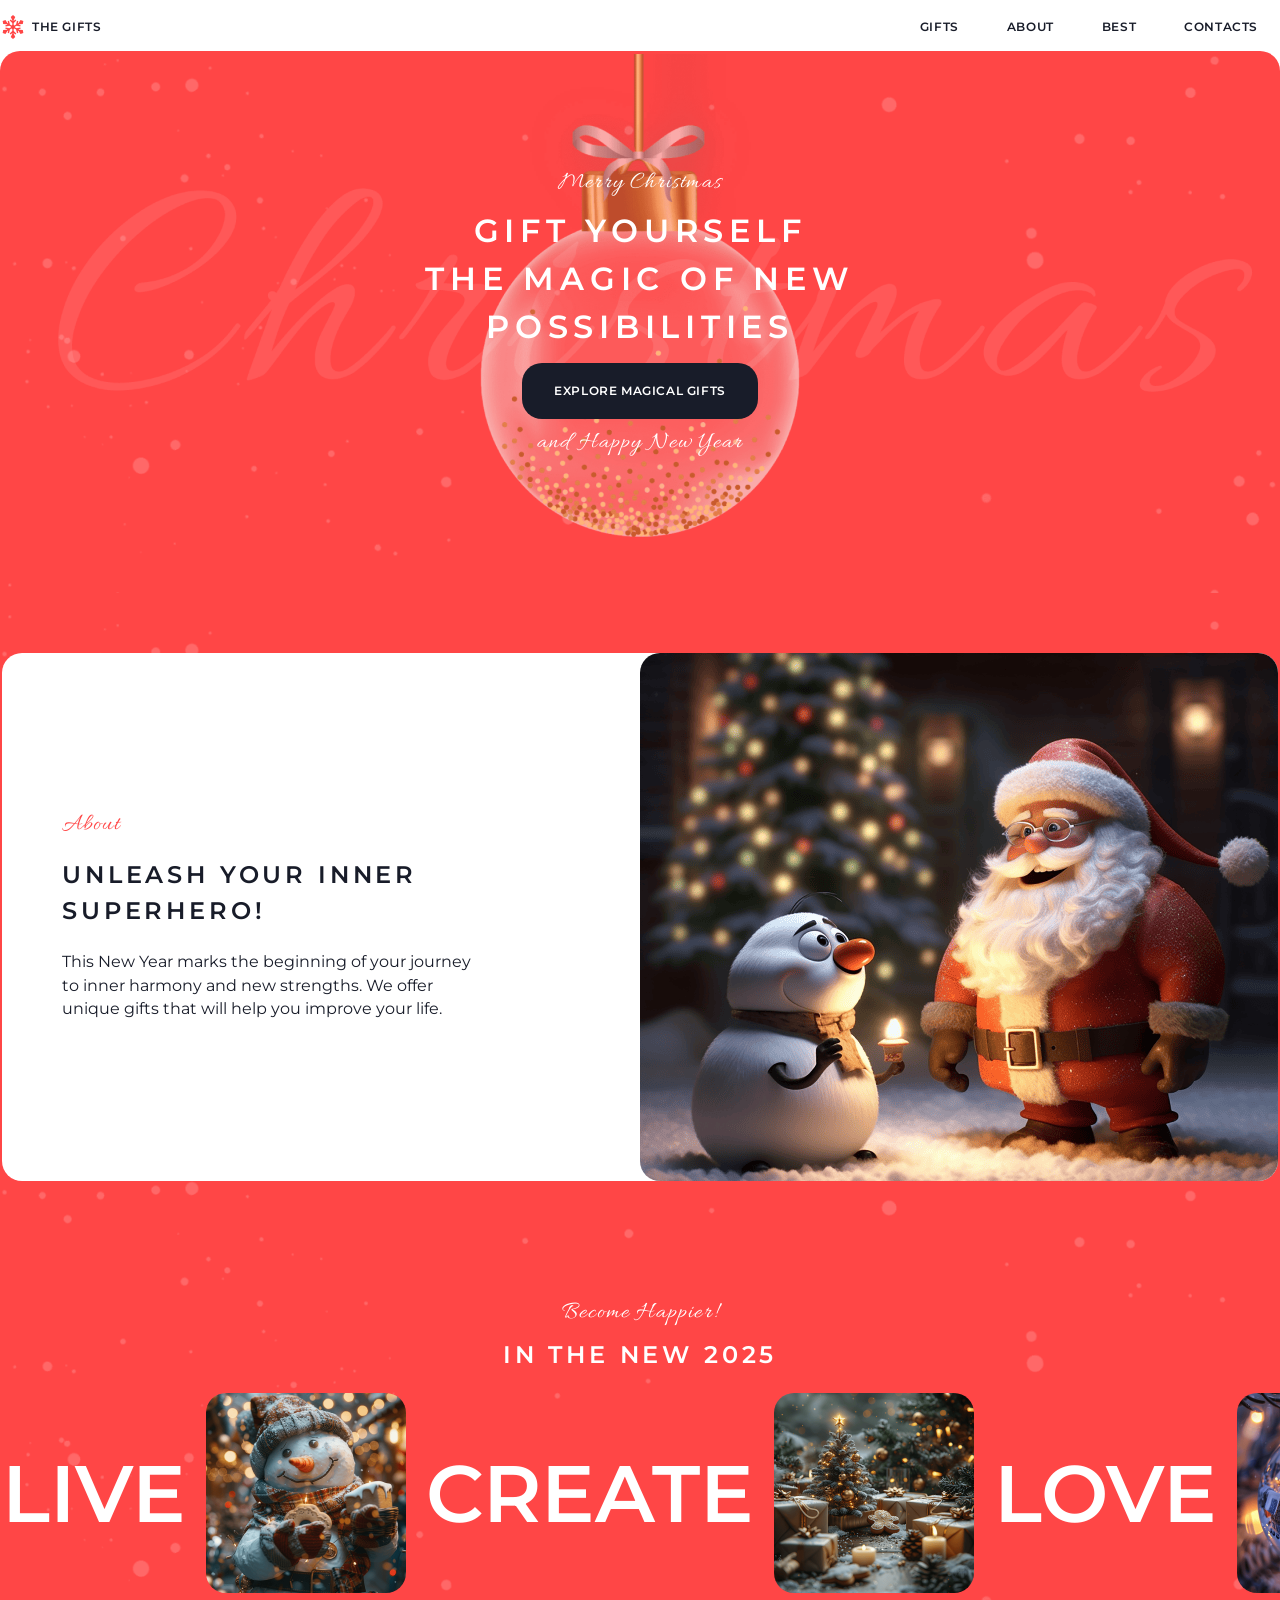
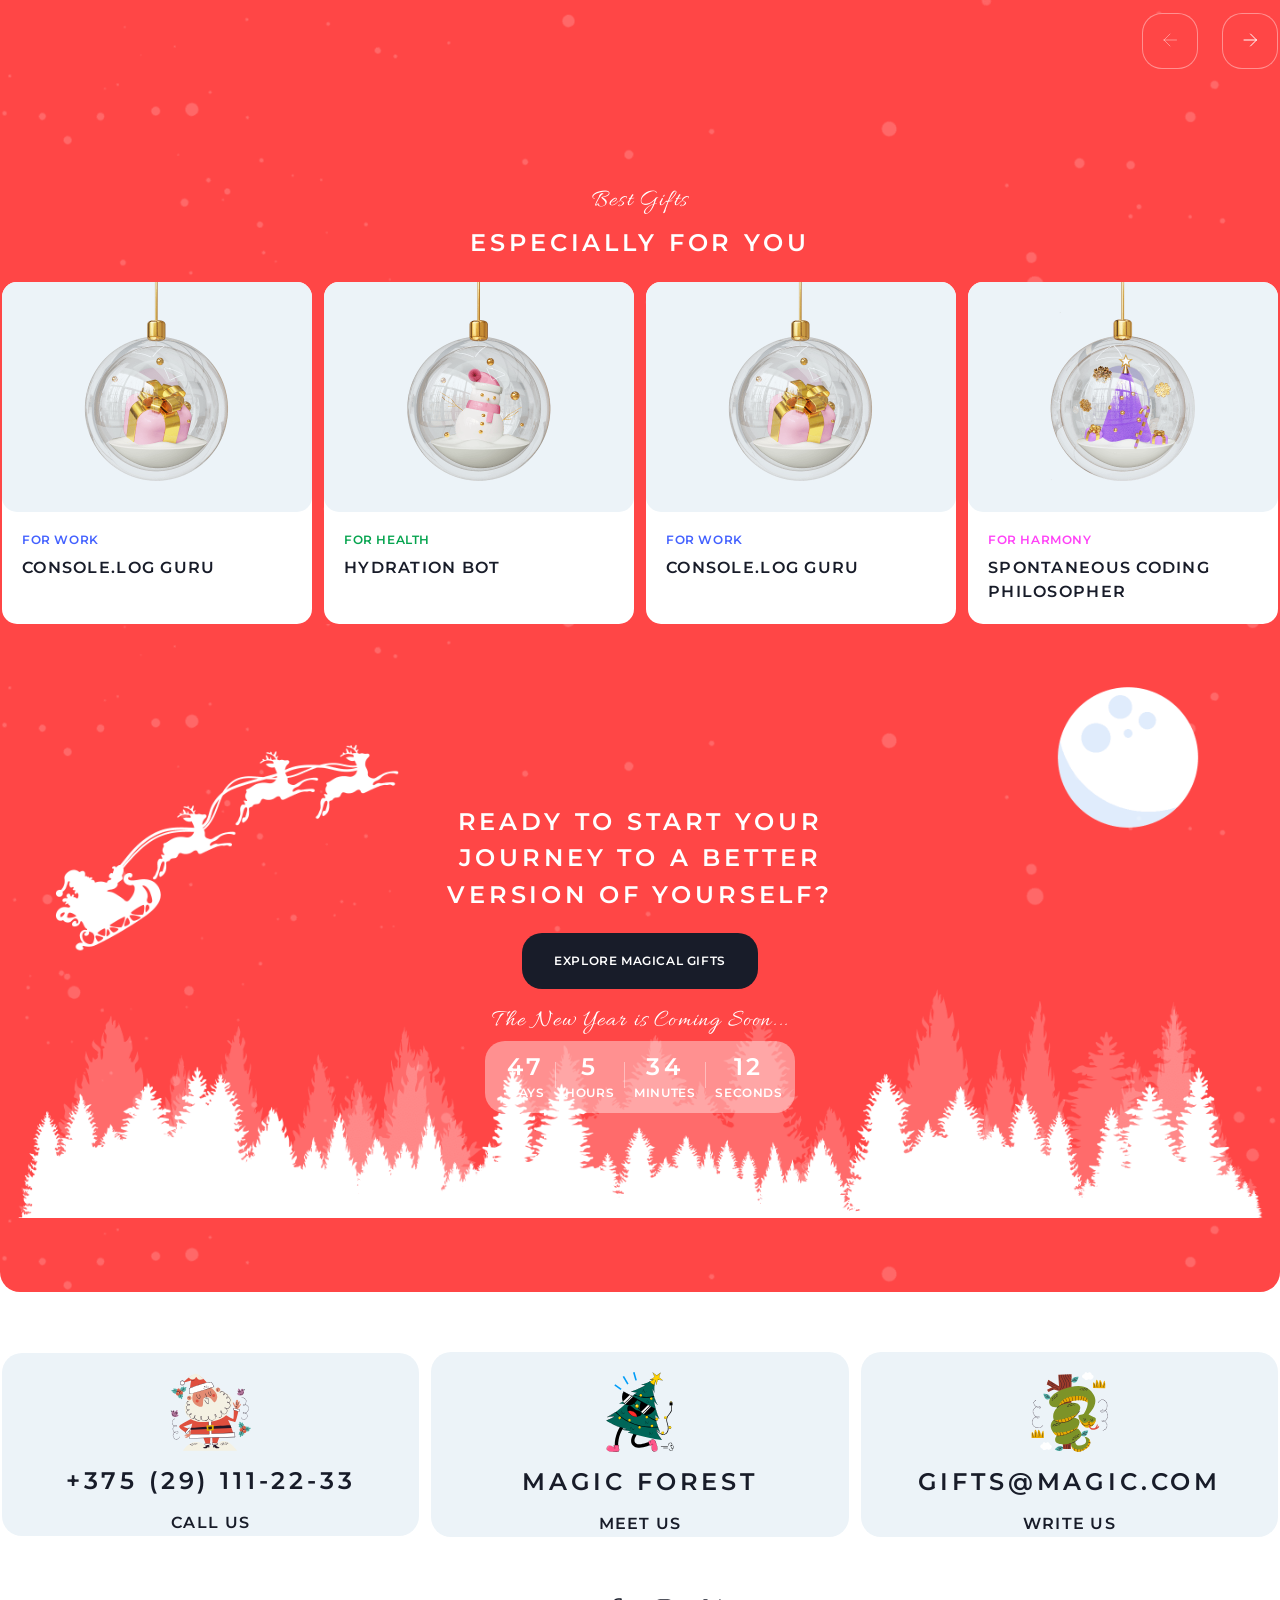
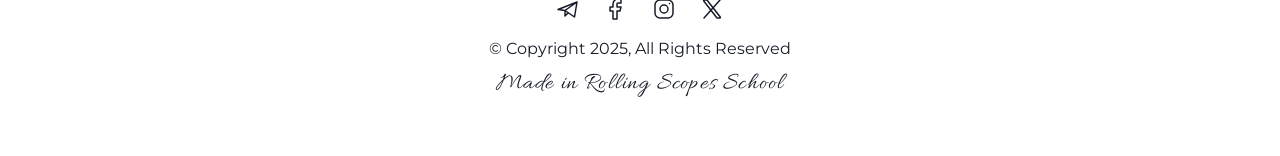
==== christmas-shop/index.html @ f20712f1 "feat: add html and css" ====
<!DOCTYPE html>
<html lang="en">
<head>
    <meta charset="UTF-8">
    <meta name="viewport" content="width=device-width, initial-scale=1.0">
    <link rel="stylesheet" href="css/style.css">
    <link href="https://fonts.googleapis.com/css2?family=Allura&family=Didact+Gothic&family=Montserrat:ital,wght@0,100..900;1,100..900&display=swap" rel="stylesheet">
</head>


<body>

<!-- Header -->
<header class="header" id="#header">
    <div class="container">
        <div class="header__inner">

            <div class="header__logo">
                <a href="#" class="header__link">
                    <div class="logo_img">
                        <img src="img/header/logo.svg" alt="logo" width="22">
                        <div class="logo_title">The gifts</div>
                    </div>
                </a> 
            </div>
            
            <nav class="header__nav">
                <ul class="nav__list">      
                    <li class="nav__items">
                        <a href="#" class="nav__link" id="gifts">Gifts</a>
                    </li>
                    <li class="nav__items">
                        <a href="#" class="nav__link" id="about">About</a>
                    </li>
                    <li class="nav__items">
                        <a href="#" class="nav__link" id="best">Best</a>
                    </li>
                    <li class="nav__items">
                        <a href="#" class="nav__link" id="contacts">Contacts</a>
                    </li> 
                </ul>
            </nav>

        </div>
    </div>
</header>

<!-- Hero -->
<section class="hero" >
    <div class="container">
        <div class="hero__inner">
            <div class="hero__subtitle">Merry Christmas</div>
            <div class="hero__title">
                <h1>
                    Gift yourself<br>
                    the magic of new<br>
                    possibilities
                </h1>
            </div>
            <button class="hero__btn btn">Explore Magical Gifts</button>
            <div class="hero__suptitle">and Happy New Year</div>
        </div>
    </div>
</section>

<!-- About -->
<section class="about">
    <div class="container">
        <div class="about__inner">

            <div class="about__left">
                <div class="about__subtitle">About</div>
                <div class="about__title">Unleash your inner<br> superhero!</div>
                <div class="about__text">This New Year marks the beginning
                     of your journey to inner harmony and new strengths. 
                    We offer unique gifts that will help you improve your life.</div>                
            </div>

            <div class="about__right">
                <img src="img/about/santa.png" alt="santa" class="about__img">
            </div>
        </div>
    </div>
</section>

<!-- Slier -->
<section class="slider">
    <div class="container">
        <div class="slider__inner">
            <div class="slider__subtitle">Become Happier!</div>
            <div class="slider__title">In the new 2025</div>
            <div class="slider__block">
                <div class="slider__item">
                    <div class="slider__text">Live</div>
                    <img src="img/slider/snowman.png" alt="" class="slider__icon">
                </div>
                <div class="slider__item">
                    <div class="slider__text">Create</div>
                    <img src="img/slider/christmas-trees.png" alt="" class="slider__icon">
                </div>
                <div class="slider__item">
                    <div class="slider__text">Love</div>
                    <img src="img/slider/christmas-tree-ball.png" alt="" class="slider__icon">
                </div>
            </div>

            <div class="slider__buttons">
                <button class="slider__btn">
                    <svg width="14" height="14" viewBox="0 0 14 14" fill="none" xmlns="http://www.w3.org/2000/svg">
                        <path d="M13.5 7H1M1 7L7 1M1 7L7 13" stroke="white" stroke-opacity="0.4" stroke-linecap="round" stroke-linejoin="round" />
                    </svg>
                </button>
                <button class="slider__btn">
                    <svg width="14" height="14" viewBox="0 0 14 14" fill="none" xmlns="http://www.w3.org/2000/svg">
                        <path d="M1 7H13.5M13.5 7L7.5 1M13.5 7L7.5 13" stroke="white" stroke-linecap="round" stroke-linejoin="round" />
                    </svg>
                </button>
            </div>     
        </div>
    </div>
</section>

<!-- Best Gifts -->
<section class="gifts">
    <div class="container">
        <div class="gifts__inner">
            <div class="gifts__subtitle">Best Gifts</div>
            <div class="gifts__title">Especially for you</div>

            <div class="gifts___block">

                <div class="gifts__card">
                    <div class="card__img">
                        <img src="img/gifts/1.png" alt="" height="260">
                    </div>
                    <div class="card__text">
                        <div class="card__for card-one">For work</div>
                        <div class="card__title">Console.log Guru</div>
                    </div>
                </div>

                <div class="gifts__card">
                    <div class="card__img">
                        <img src="img/gifts/2.png" alt="" height="260">
                    </div>
                    <div class="card__text">
                        <div class="card__for card-two">For health</div>
                        <div class="card__title">Hydration Bot</div>
                    </div>
                </div>

                <div class="gifts__card">
                    <div class="card__img">
                        <img src="img/gifts/1.png" alt="" height="260">
                    </div>
                    <div class="card__text">
                        <div class="card__for card-three">For work</div>
                        <div class="card__title">Console.log Guru</div>
                    </div>
                </div>

                <div class="gifts__card">
                    <div class="card__img">
                        <img src="img/gifts/3.png" alt="" height="20">
                    </div>
                    <div class="card__text">
                        <div class="card__for card-four">For harmony</div>
                        <div class="card__title">Spontaneous Coding<br> Philosopher</div>
                    </div>
                </div>

            </div>
        </div>
    </div>
</section>

<!-- CTA -->
<section class="cta">
    <div class="container">
        <div class="cta__inner">

            <div class="cta__block">
                <div class="cta__title">Ready to start your<br>
                journey to a better<br> version of yourself?
                </div>
                <button class="cta__btn btn">Explore Magical Gifts</button>
                <div class="cta__subtitle">The New Year is Coming Soon...</div>

                <div class="cta__time">
                    <div class="cta__time-card cta__one">
                        <div class="cta__namber ">47</div>
                        <div class="cta__name">days</div>
                    </div>

                    <div class="cta__border"></div>

                    <div class="cta__time-card">
                        <div class="cta__namber">5</div>
                        <div class="cta__name">hours</div>
                    </div>
                        <div class="cta__time-card">
                        <div class="cta__namber">34</div>
                        <div class="cta__name">minutes</div>
                    </div>
                    <div class="cta__time-card">
                        <div class="cta__namber">12</div>
                        <div class="cta__name">seconds</div>
                    </div>
                </div>

            </div>
        </div>
    </div>
</section>

<footer class="footer">
    <div class="container">
        <div class="footer__inner">
            
            <div class="footer__block">

                <div class="footer__card">
                    <img src="img/footer/1.svg" alt="" class="footer__img">
                    <div class="footer__name">
                        <a href="+375 (29) 111-22-33">+375 (29) 111-22-33</a>
                    </div>
                    <div class="footer__text">Call Us</div>
                </div>

                <div class="footer__card">
                    <img src="img/footer/2.svg" alt="" class="footer__img">
                    <div class="footer__name">
                        <a href="https://maps.app.goo.gl/XKSiCHCAHxxcfRxu7" target="_blank">Magic forest</a>
                    </div>
                    <div class="footer__text">Meet us</div>
                </div>

                <div class="footer__card">
                    <img src="img/footer/3.svg" alt="" class="footer__img">
                    <div class="footer__name">
                        <a href="gifts@magic.com">gifts@magic.com</a>
                    </div>
                    <div class="footer__text">Write us</div>
                </div>

            </div>

            <div class="footer__info">
                <div class="footer__icons">
                    <img src="img/footer/telegram.svg" alt="telegram" class="footer__icon">
                    <img src="img/footer/facebook.svg" alt="facebook" class="footer__icon">
                    <img src="img/footer/instagram.svg" alt="instagram" class="footer__icon">
                    <img src="img/footer/X.svg" alt="X" class="footer__icon">
                </div>
                <div class="footer__copyr">
                    © Copyright 2025, All Rights Reserved
                </div>
                <div class="footer__wish">
                    <a href="https://rs.school/" target="_blank">Made in Rolling Scopes School</a>
                </div>
            </div>

        </div>
    </div>
</footer>

</body>
</html>
---- christmas-shop/css/style.css ----
*,
*::before,
*::after {
    box-sizing: border-box;
}

html {
    scroll-behavior: smooth;
}

:root {
	--primary: #ff4646;
	--dark: #181c29;
	--static-white: #fff;
	--content-background: #ecf3f8;
	--tag-purple: #4361ff;
	--tag-pink: #ff43f7;
	--tag-green: #06a44f;
	--primary-10: rgba(255, 70, 70, 0.1);
	--static-white-20: rgba(255, 255, 255, 0.2);
	--static-white-40: rgba(255, 255, 255, 0.4);
	--overlay: rgba(24, 28, 41, 0.8);
    --font-family: "Montserrat", sans-serif;
    --second-family: "Allura", sans-serif;
    --third-family: "SF Pro", sans-serif;
}   

body {
    margin: 0;

    font-family: var(--font-family);
    color: var(--dark);
    font-size: 16px;

    background-color: var(--static-white);
}

h1, h2, h3, h4, h5, h6 {
    margin: 0;
}

p {
    margin: 0 0 10px;
}

/* Container */
.container {
    width: 100%;  
    max-width: 1276px;
    margin: 0 auto;
}

.btn {
    padding: 20px 32px;
    border-radius: 20px;
    border: none;

    font-family: var(--font-family);
    font-weight: 600;
    font-size: 12px;
    line-height: 130%;
    letter-spacing: 0.05em;
    text-transform: uppercase;
    text-align: center;
    color: var(--static-white);

    /* cursor: pointer; */

    background: var(--dark);

    transition: .1s linear
}

.btn:hover {
    color: #000;
    background-color: #fff;
}

/* Header */
.header {
    background-color: var(--static-white);
}

.header__inner {
    display: flex;
    align-items: center;
    justify-content: space-between;
}

.header__logo {
    display: flex;
    flex-direction: row;
    align-items: center;
}

.header__link {
    text-decoration: none;
}

.logo_img {
    padding-top: 3px;

    display: flex;
    align-items: center;
    flex-direction: row;
}

.logo_title {
    margin-left: 8px;

    font-family: var(--font-family);
    font-weight: 600;
    font-size: 12px;
    line-height: 130%;
    letter-spacing: 0.05em;
    text-transform: uppercase;
    color: var(--dark);
}

.nav__list {  
    display: flex;
    flex-direction: row;

    list-style-type: none;
}

.nav__items:not(:first-child) {
    margin-left: 8px;
}


.nav__link {
    padding: 12px 20px;

    font-family: var(--font-family);
    font-weight: 600;
    font-size: 12px;
    line-height: 130%;
    letter-spacing: 0.05em;
    text-transform: uppercase;
    color: var(--dark);

    text-decoration: none;
}

/* Hero */
.hero {
    background-color: var(--primary);
    background-image: url(..//img/hero/bg-ball.png), url(..//img/hero/bg-snow.png);
    background-repeat: no-repeat, repeat;
    background-size: 100%;
    background-position: center;
    
    border-radius: 20px 20px 0 0;

    height: 542px;
}

.hero__inner {
    padding-top: 60px;

    display: flex;
    align-items: center;
    flex-direction: column;
}

.hero__subtitle {
    padding-top: 60px;

    font-family: var(--second-family);
    font-weight: 400;
    font-size: 24px;
    line-height: 100%;
    letter-spacing: 0.05em;
    text-align: center;
    color: var(--static-white);
}

.hero__title {
    padding-top: 12px; 
}

.hero__title h1 {
    font-family: var(--font-family);
    font-weight: 600;
    font-size: 32px;
    line-height: 150%;
    letter-spacing: 0.18em;
    text-transform: uppercase;
    text-align: center;
    color: var(--static-white);
}

.hero__btn {
    margin-top: 12px;
}

.hero__suptitle {
    margin-top: 12px;

    font-family: var(--second-family);
    font-weight: 400;
    font-size: 24px;
    line-height: 100%;
    letter-spacing: 0.05em;
    text-align: center;
    color: var(--static-white);
}

/* About */
.about {
    padding-top: 60px;

    background-color: var(--primary);
    background-image: url(..//img/hero/bg-snow.png);
    background-repeat: repeat;
    background-size: 100%;
    background-position: center;
}

.about__inner {
    background-color: var(--static-white);
    border-radius: 20px;

    height: 528px;

    display: flex;
    align-items: center;
    justify-content: space-between;
}

.about__left {
    padding-left: 60px;

    display: flex;
    flex-direction: column;
}

.about__subtitle {
    font-family: var(--second-family);
    font-weight: 400;
    font-size: 24px;
    line-height: 100%;
    letter-spacing: 0.05em;
    color: var(--primary);
}

.about__title {
    margin-top: 20px;

    font-family: var(--font-family);
    font-weight: 600;
    font-size: 24px;
    line-height: 152%;
    letter-spacing: 0.16em;
    text-transform: uppercase;
    color: var(--dark);
}

.about__text {
    margin-top: 20px;

    font-family: var(--font-family);
    font-weight: 400;
    font-size: 16px;
    line-height: 148%;
    color: var(--dark);
}

.about__right {
    margin-left: 152px;

    height: 100%;
}

.about__right {
    height: 100%;
}

.about__img {
    border-radius: 20px;
}

/* Slider */
.slider {
    padding-top: 60px;

    background-color: var(--primary);
    background-image: url(..//img/hero/bg-snow.png);
    background-repeat: repeat;
    background-size: 100%;
    background-position: center;
}

.slider__inner {
    padding-top: 60px;
}

.slider__subtitle {
    font-family: var(--second-family);
    font-weight: 400;
    font-size: 24px;
    line-height: 100%;
    letter-spacing: 0.05em;
    text-align: center;
    color: var(--static-white);
}

.slider__title {
    padding-top: 12px;

    font-family: var(--font-family);
    font-weight: 600;
    font-size: 24px;
    line-height: 152%;
    letter-spacing: 0.16em;
    text-transform: uppercase;
    text-align: center;
    color: var(--static-white);
}

.slider__block {
    padding-top: 20px;

    display: flex;
    flex-direction: row;
}

.slider__item {
    display: flex;
    flex-direction: row;
    align-items: center;
}

.slider__item:not(:first-child) {
    margin-left: 20px;
}

.slider__text {
    font-family: var(--font-family);
    font-weight: 600;
    font-size: 80px;
    text-transform: uppercase;
    text-align: center;
    color: var(--static-white);
}

.slider__icon {
    margin-left: 20px;
    border-radius: 20px;
    width: 200px;
    height: 200px;
}

.slider__buttons {
    margin-top: 20px;

    text-align: end;
}

.slider__btn {
    width: 56px;
    height: 56px;

    padding: 16px;
    border: 1px solid var(--static-white-40);
    border-radius: 20px;
    background-color: var(--primary);
}

.slider__btn:not(:first-child) {
    margin-left: 20px;
}

/* Best Gifts */
.gifts {
    padding-top: 60px;

    background-color: var(--primary);
    background-image: url(..//img/hero/bg-snow.png);
    background-repeat: repeat;
    background-size: 100%;
    background-position: center;
}

.gifts__inner {
    padding-top: 60px;
}

.gifts__subtitle {
    font-family: var(--second-family);
    font-weight: 400;
    font-size: 24px;
    line-height: 100%;
    letter-spacing: 0.05em;
    text-align: center;
    color: var(--static-white);
}

.gifts__title {
    padding-top: 12px;

    font-family: var(--font-family);
    font-weight: 600;
    font-size: 24px;
    line-height: 152%;
    letter-spacing: 0.16em;
    text-transform: uppercase;
    text-align: center;
    color: var(--static-white);
}

.gifts___block {
    margin-top: 20px;

    display: flex;
    justify-content: space-between;
}

.gifts__card {
    height: 342px;

    background-color: #ffffff;
    border-radius: 15px;

    display: flex;
    flex-direction: column;
    align-items: center;
}

.gifts__card:not(:first-child) {
    margin-left: 12px;
}

.card__img {
    display: flex; 
    justify-content: center; 
    width: 100%;

    background-color: #ECF3F8;
    border-radius: 15px;
}

.card__img img {
    max-height: 260px; 
    max-width: 100%;
    height: auto;ы
}

.card__text {
    padding: 20px 20px 44px 20px;

    align-self: start;
}

.card__for {
    font-family: var(--font-family);
    font-weight: 600;
    font-size: 12px;
    line-height: 130%;
    letter-spacing: 0.05em;
    text-transform: uppercase;
    color: var(--tag-purple);
}

.card-two {
    color: var(--tag-green);
}

.card-four {
    color: var(--tag-pink);
}

.card__title {
    margin-top: 8px;

    font-family: var(--font-family);
    font-weight: 600;
    font-size: 16px;
    line-height: 152%;
    letter-spacing: 0.08em;
    text-transform: uppercase;
    color: var(--dark);
}

/* CTA */
.cta {
   padding-top: 60px;

   height: 668px;

   background-color: var(--primary);
   background-image: url(..//img/hero/bg-snow.png), url(..//img/CTA/bg-forest.png);
   background-repeat: repeat, no-repeat ;
   background-size: 100%, 100%;
   background-position: center, 50% 0;

   border-bottom-left-radius: 20px;
   border-bottom-right-radius: 20px;
}

.cta__inner{
   padding-top: 60px;

   display: flex;
   align-items: center;
   flex-direction: column; 
}

.cta__block {
    padding-top: 60px;

    display: flex;
    align-items: center;
    flex-direction: column;
}

.cta__title {
    font-family: var(--font-family);
    font-weight: 600;
    font-size: 24px;
    line-height: 152%;
    letter-spacing: 0.16em;
    text-transform: uppercase;
    text-align: center;
    color: var(--static-white);
}

.cta__btn {
    margin-top: 20px;
}

.cta__subtitle {
    margin-top: 20px;

    font-family: var(--second-family);
    font-weight: 400;
    font-size: 24px;
    line-height: 100%;
    letter-spacing: 0.05em;
    text-align: center;
    color: var(--static-white);
}

.cta__time {
    margin-top: 8px;
    padding: 8px 12px 12px 12px;

    display: flex;
    flex-direction: row;
    align-items: center;

    background: var(--static-white-40);
    border-radius: 20px;
}

.cta__time-card {
    position: relative;
    margin-left: 10px;
}

.cta__time-card:not(:first-child) {
    padding-left: 10px;
}

.cta__time-card:not(:first-child)::before {
    content: '';
    position: absolute;
    top: 0;
    left: 0;
    transform: translateY(50%);
    width: 1px;
    height: 50%;
    background-color: var(--static-white-40);
}

.cta__namber {
    font-family: var(--font-family);
    font-weight: 600;
    font-size: 24px;
    line-height: 152%;
    letter-spacing: 0.16em;
    text-transform: uppercase;
    text-align: center;
    color: var(--static-white);
}

.cta__name {
    font-family: var(--font-family);
    font-weight: 600;
    font-size: 12px;
    line-height: 130%;
    letter-spacing: 0.05em;
    text-transform: uppercase;
    text-align: center;
    color: var(--static-white);
}

/* Footer */
.footer {
    padding-top: 60px;
    padding-bottom: 60px;
}

.footer__block {
    display: flex;
    align-items: center;
    justify-content: space-between;h;
}

.footer__card {
    background-color: var(--content-background);
    border-radius: 20px;

    flex: 1;

    display: flex;
    flex-direction: column;
    align-items: center;
    justify-content: center;
}

.footer__card:not(:first-child) {
    margin-left: 12px;
}

.footer__img {
    padding-top: 20px;
}

.footer__name {
    margin-top: 12px;

    font-family: var(--font-family);
    font-weight: 600;
    font-size: 24px;
    line-height: 152%;
    letter-spacing: 0.16em;
    text-transform: uppercase;
    text-align: center;
    color: var(--dark);
}

.footer__name a {
    text-decoration: none;
    color: var(--dark);
}

.footer__text {
    margin-top: 12px;

    font-family: var(--font-family);
    font-weight: 600;
    font-size: 16px;
    line-height: 152%;
    letter-spacing: 0.08em;
    text-transform: uppercase;
    text-align: center;
    color: var(--dark);
}

.footer__info {
    padding-top: 60px;

    display: flex;
    align-items: center;
    flex-direction: column;
}

.footer__icon:not(:first-child) {
    margin-left: 20px;
}

.footer__copyr {
    margin-top: 12px;

    font-family: var(--font-family);
    font-weight: 400;
    font-size: 16px;
    line-height: 148%;
    text-align: center;
    color: var(--dark);
}

.footer__wish {
    margin-top: 12px;

    font-family: var(--second-family);
    font-weight: 400;
    font-size: 24px;
    line-height: 100%;
    letter-spacing: 0.05em;
    text-align: center;
    color: var(--dark);
}

.footer__wish a {
    text-decoration: none;
    color: var(--dark);
}
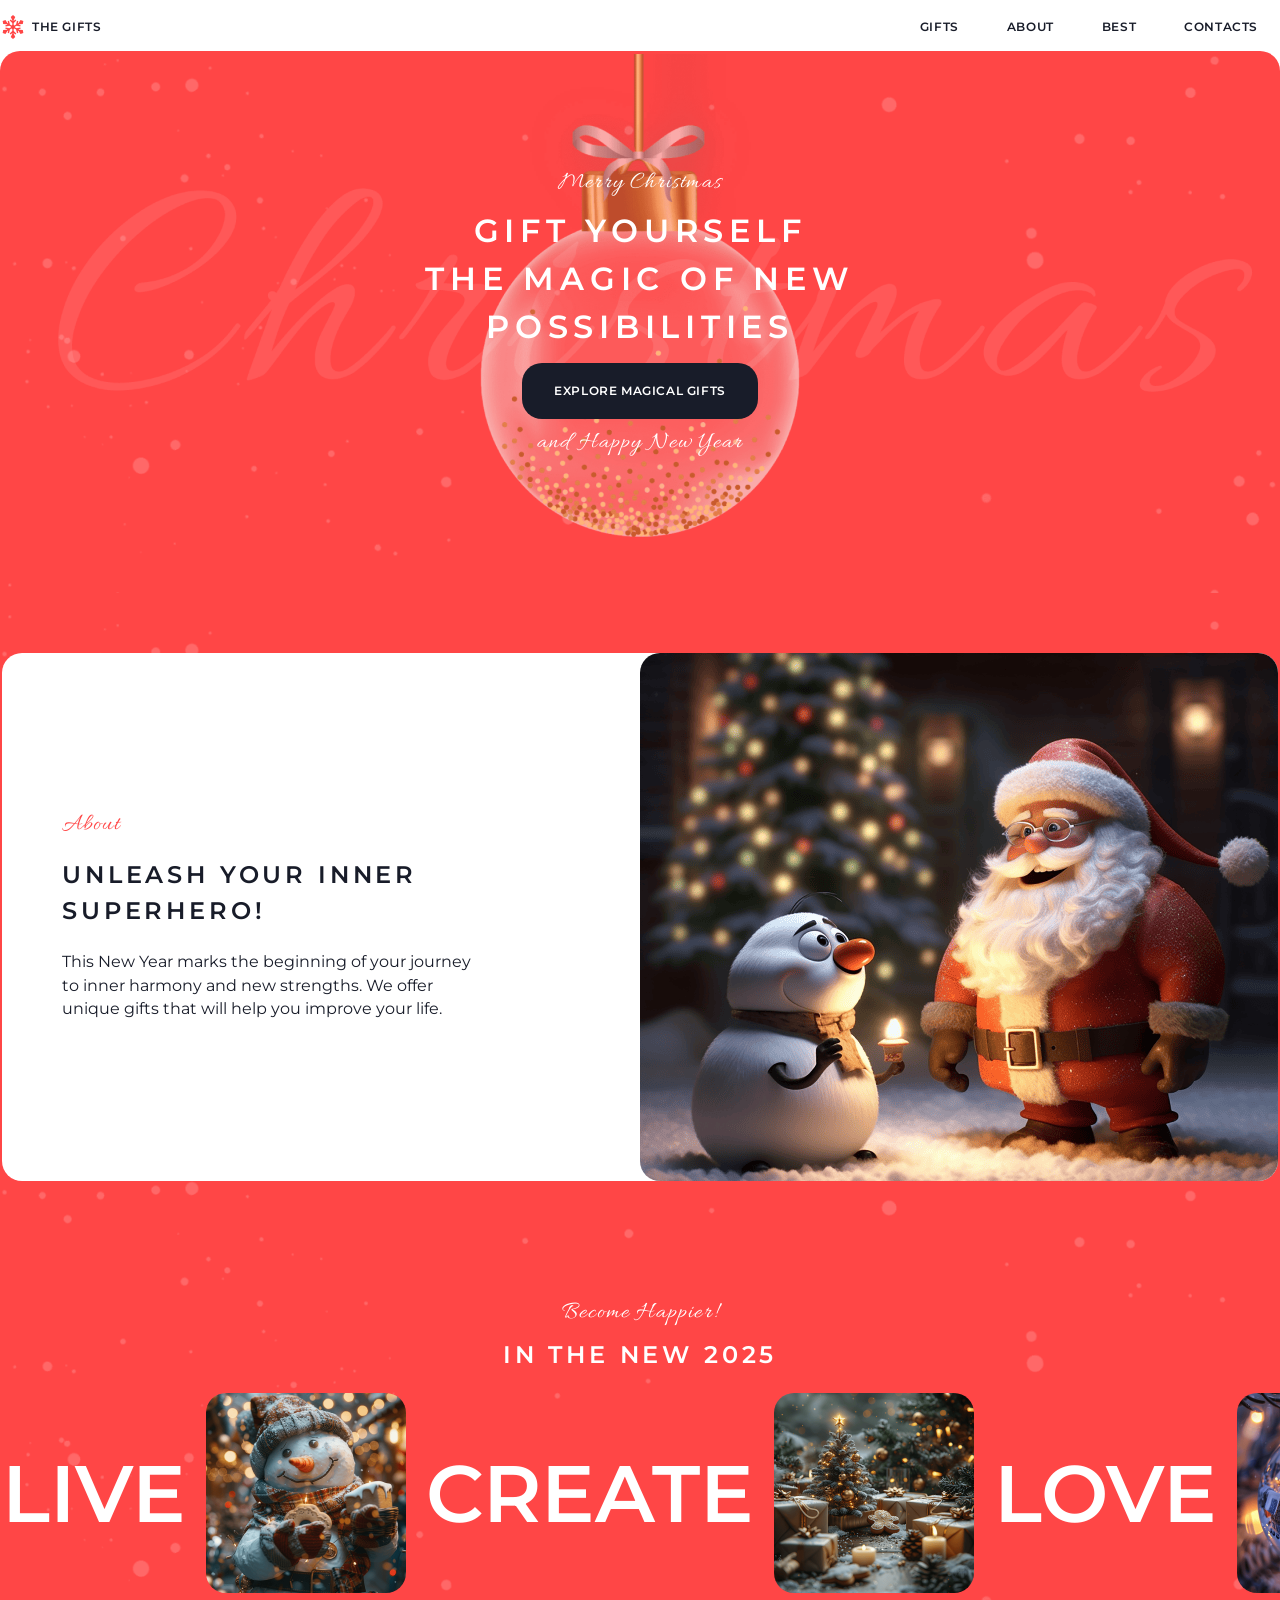
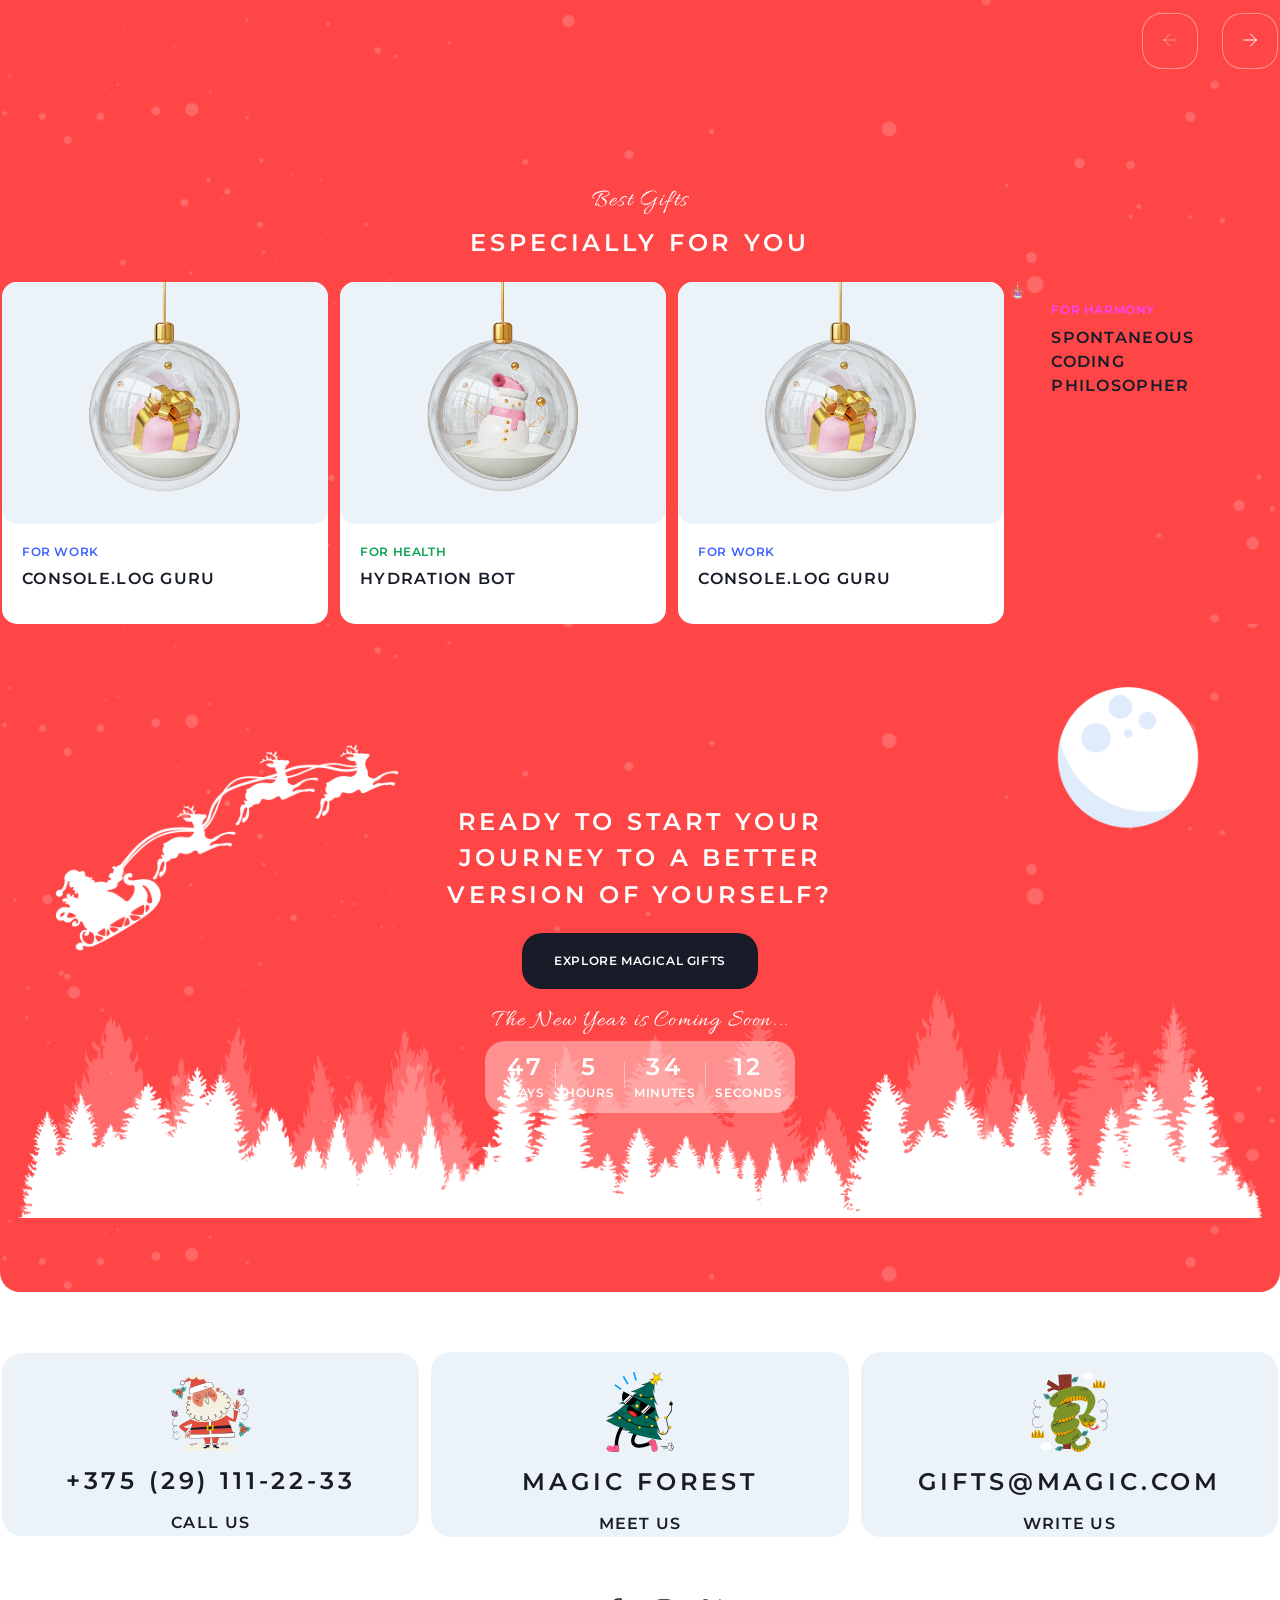
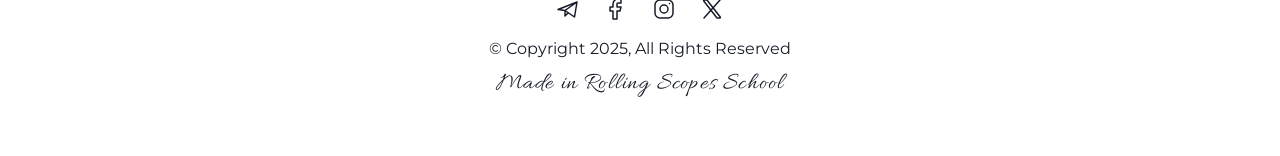
==== commit 0f22d2c7: "feat: delete id" ====
--- a/christmas-shop/index.html
+++ b/christmas-shop/index.html
@@ -5,13 +5,14 @@
     <meta name="viewport" content="width=device-width, initial-scale=1.0">
     <link rel="stylesheet" href="css/style.css">
     <link href="https://fonts.googleapis.com/css2?family=Allura&family=Didact+Gothic&family=Montserrat:ital,wght@0,100..900;1,100..900&display=swap" rel="stylesheet">
+     <title>christmas-shop</title>
 </head>
 
 
 <body>
 
 <!-- Header -->
-<header class="header" id="#header">
+<header class="header">
     <div class="container">
         <div class="header__inner">
 
@@ -30,7 +31,7 @@
                         <a href="#" class="nav__link" id="gifts">Gifts</a>
                     </li>
                     <li class="nav__items">
-                        <a href="#" class="nav__link" id="about">About</a>
+                        <a href="#about" class="nav__link" id="about">About</a>
                     </li>
                     <li class="nav__items">
                         <a href="#" class="nav__link" id="best">Best</a>
@@ -46,7 +47,7 @@
 </header>
 
 <!-- Hero -->
-<section class="hero" >
+<section class="hero" id="hero">
     <div class="container">
         <div class="hero__inner">
             <div class="hero__subtitle">Merry Christmas</div>
@@ -57,7 +58,10 @@
                     possibilities
                 </h1>
             </div>
-            <button class="hero__btn btn">Explore Magical Gifts</button>
+            <form action="gifts.html" target="_blank">
+                <button class="hero__btn btn">Explore Magical Gifts</button>
+            </form>
+            
             <div class="hero__suptitle">and Happy New Year</div>
         </div>
     </div>
@@ -159,7 +163,7 @@
                     </div>
                 </div>
 
-                <div class="gifts__card">
+                <div class=">
                     <div class="card__img">
                         <img src="img/gifts/3.png" alt="" height="20">
                     </div>
@@ -183,7 +187,11 @@
                 <div class="cta__title">Ready to start your<br>
                 journey to a better<br> version of yourself?
                 </div>
-                <button class="cta__btn btn">Explore Magical Gifts</button>
+                
+                <form action="gifts.html" target="_blank">
+                    <button class="cta__btn btn">Explore Magical Gifts</button>
+                </form>
+            
                 <div class="cta__subtitle">The New Year is Coming Soon...</div>
 
                 <div class="cta__time">
@@ -222,7 +230,7 @@
                 <div class="footer__card">
                     <img src="img/footer/1.svg" alt="" class="footer__img">
                     <div class="footer__name">
-                        <a href="+375 (29) 111-22-33">+375 (29) 111-22-33</a>
+                        <a href="tel:+375291112233">+375 (29) 111-22-33</a>
                     </div>
                     <div class="footer__text">Call Us</div>
                 </div>
@@ -238,7 +246,7 @@
                 <div class="footer__card">
                     <img src="img/footer/3.svg" alt="" class="footer__img">
                     <div class="footer__name">
-                        <a href="gifts@magic.com">gifts@magic.com</a>
+                        <a href="mailto:gifts@magic.com">gifts@magic.com</a>
                     </div>
                     <div class="footer__text">Write us</div>
                 </div>
@@ -265,4 +273,4 @@
 </footer>
 
 </body>
-</html>+</html>
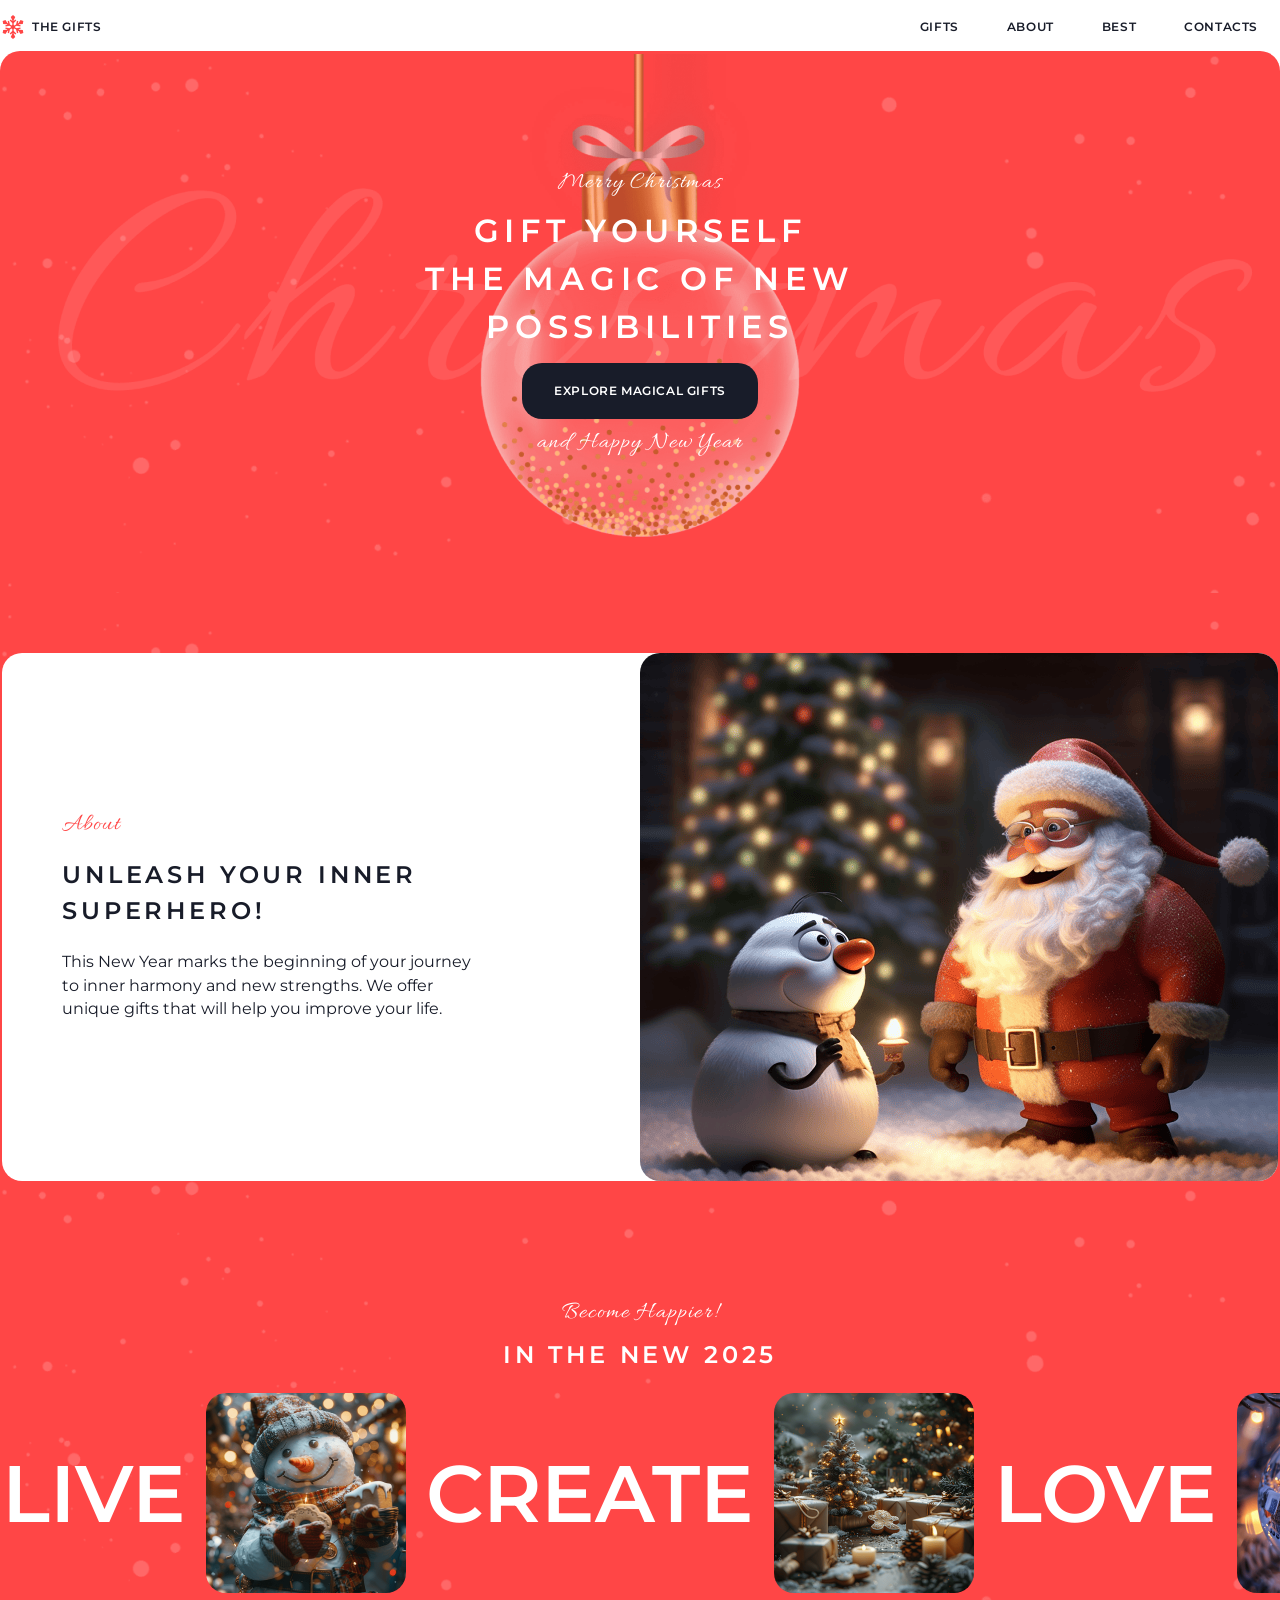
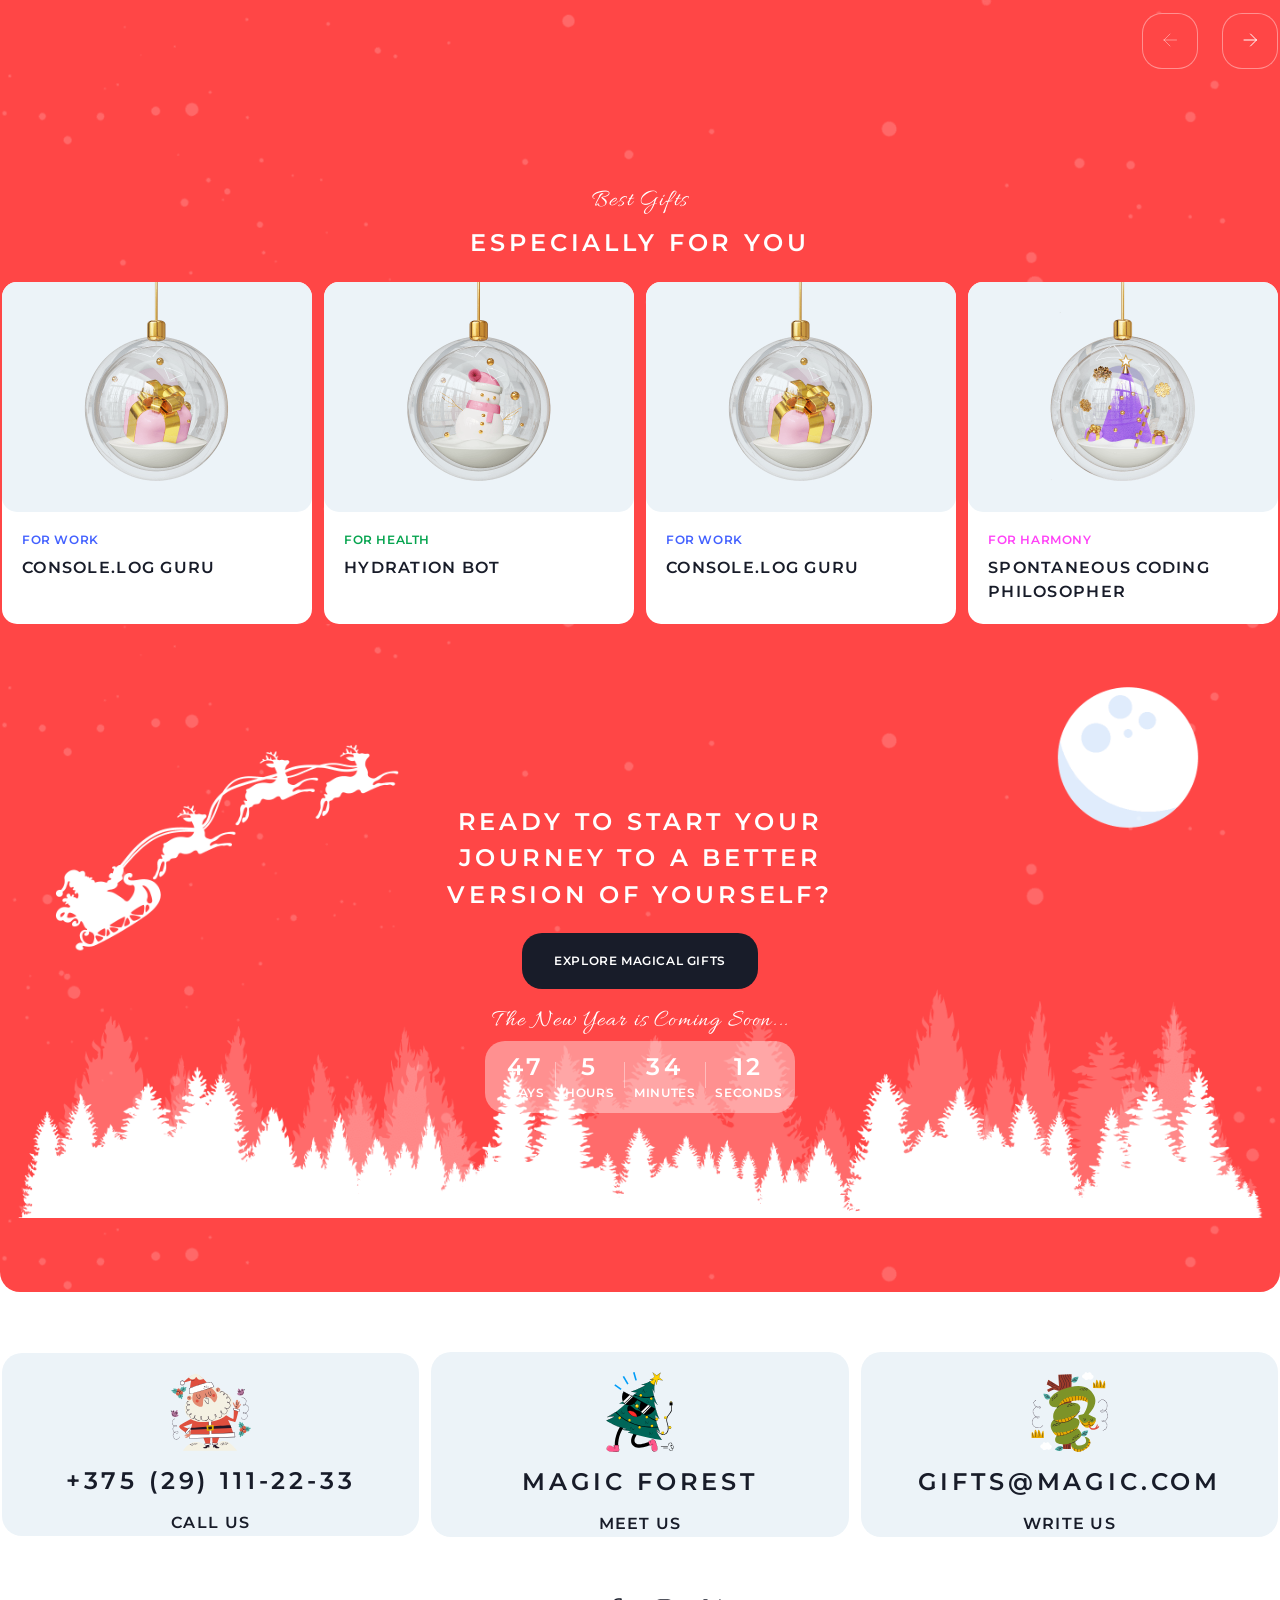
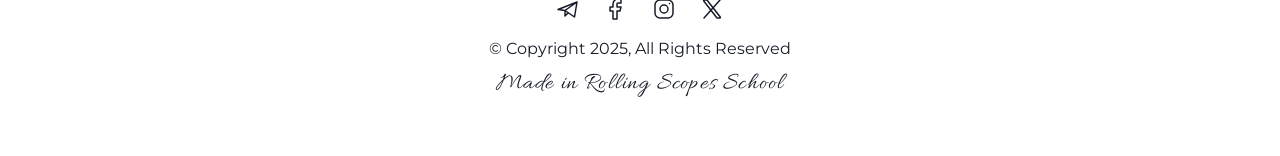
==== commit 70f4ea93: "feat: update index file" ====
--- a/christmas-shop/index.html
+++ b/christmas-shop/index.html
@@ -46,8 +46,12 @@
     </div>
 </header>
 
+
+<!-- Main -->
+<main>
+
 <!-- Hero -->
-<section class="hero" id="hero">
+<section class="hero">
     <div class="container">
         <div class="hero__inner">
             <div class="hero__subtitle">Merry Christmas</div>
@@ -163,7 +167,7 @@
                     </div>
                 </div>
 
-                <div class=">
+                <div class="gifts__card">
                     <div class="card__img">
                         <img src="img/gifts/3.png" alt="" height="20">
                     </div>
@@ -220,6 +224,8 @@
         </div>
     </div>
 </section>
+</main>
+
 
 <footer class="footer">
     <div class="container">
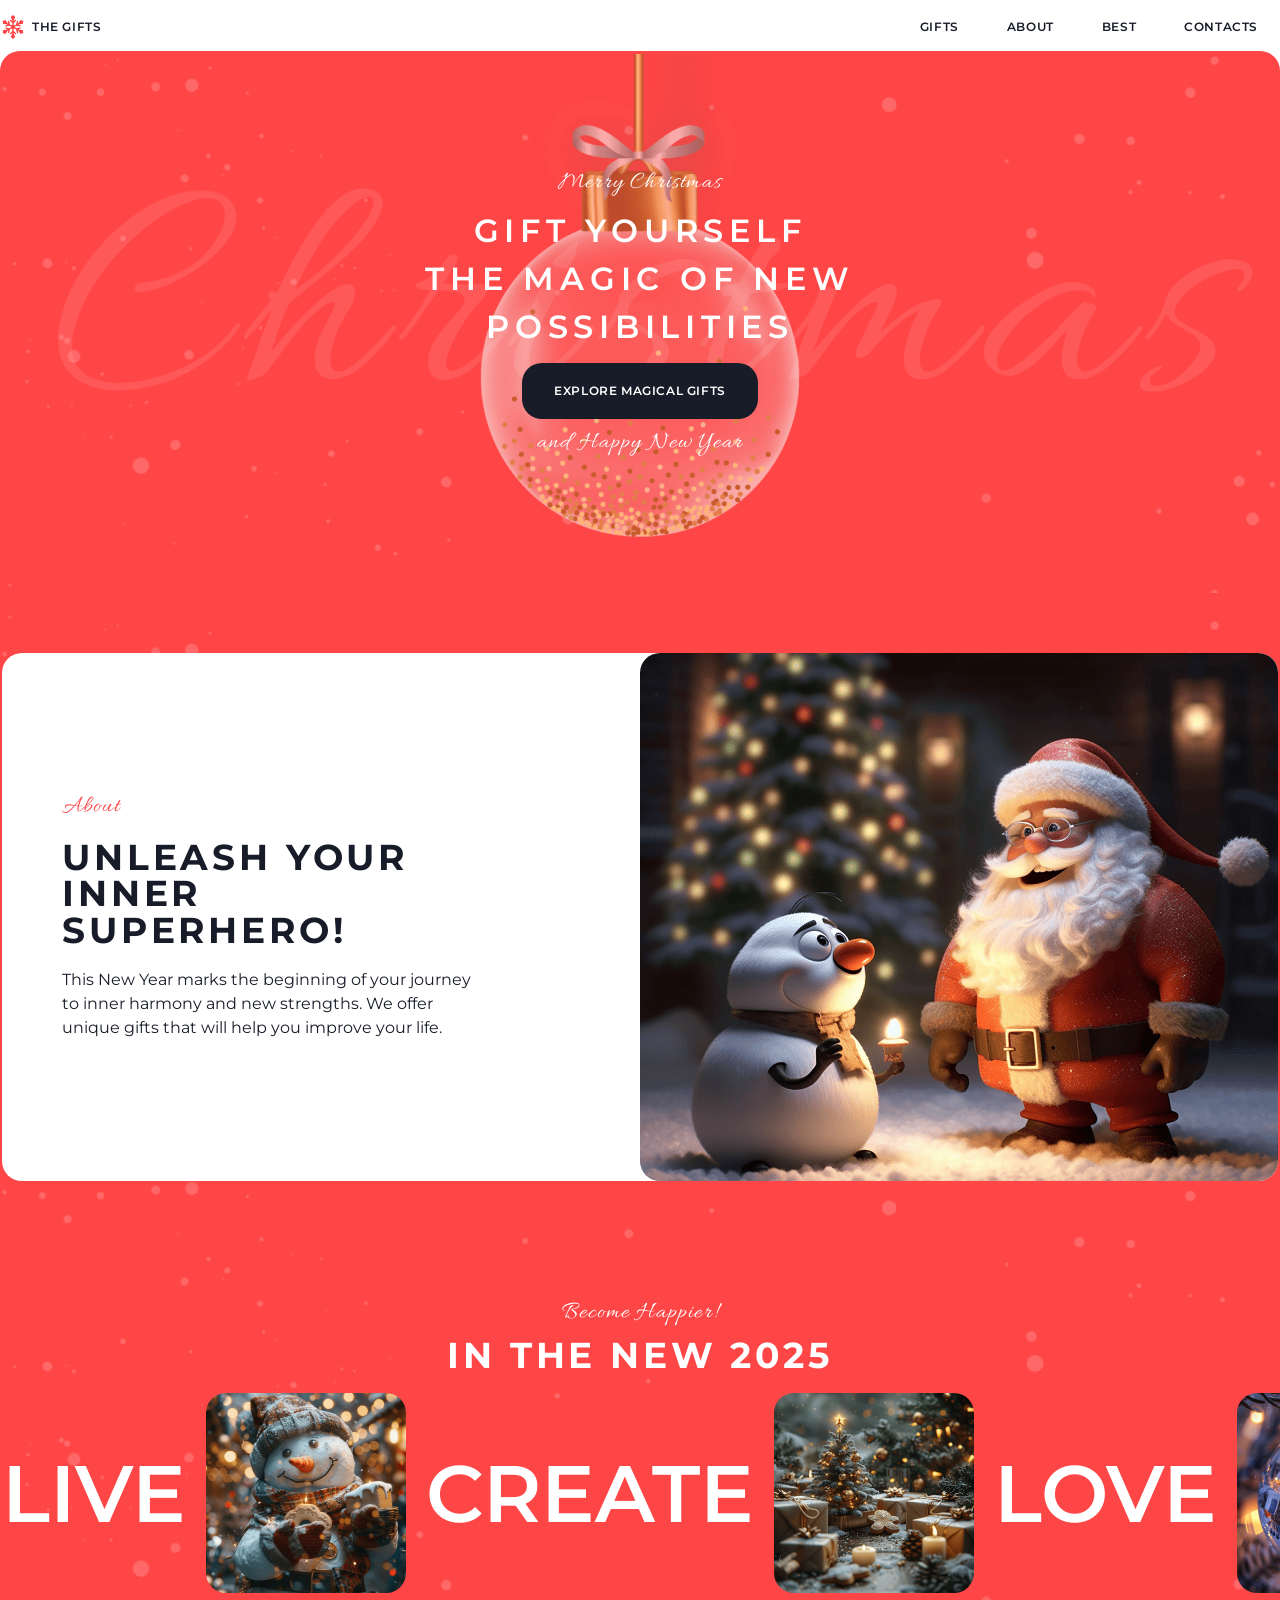
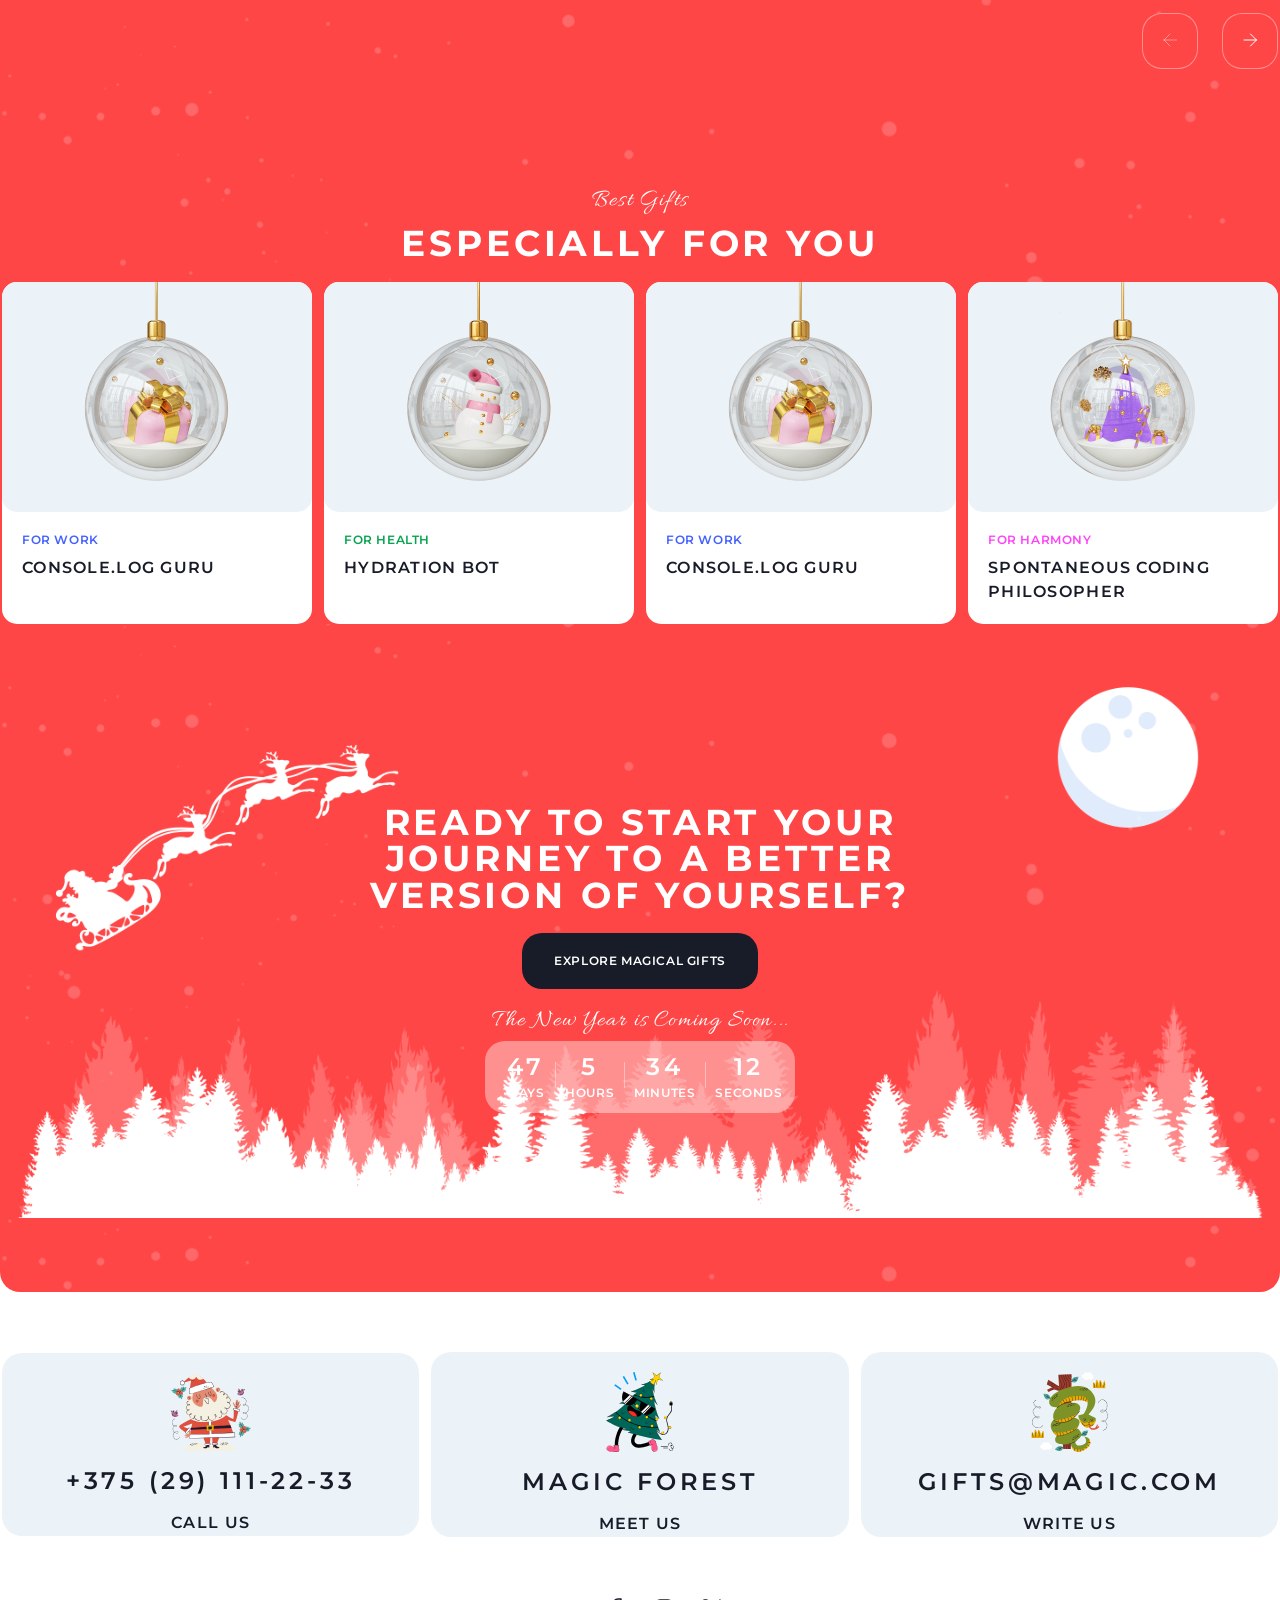
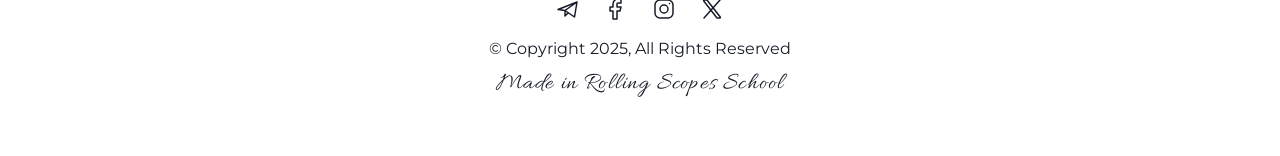
==== commit 0c93c277: "feat: update html file" ====
--- a/christmas-shop/index.html
+++ b/christmas-shop/index.html
@@ -3,9 +3,10 @@
 <head>
     <meta charset="UTF-8">
     <meta name="viewport" content="width=device-width, initial-scale=1.0">
+    <link type="image/x-icon" href="img/header/logo.svg" rel="shortcut icon">
     <link rel="stylesheet" href="css/style.css">
     <link href="https://fonts.googleapis.com/css2?family=Allura&family=Didact+Gothic&family=Montserrat:ital,wght@0,100..900;1,100..900&display=swap" rel="stylesheet">
-     <title>christmas-shop</title>
+     <title>Christmas Shop</title>
 </head>
 
 
@@ -78,7 +79,12 @@
 
             <div class="about__left">
                 <div class="about__subtitle">About</div>
-                <div class="about__title">Unleash your inner<br> superhero!</div>
+                <div class="about__title">
+                    <h2>
+                        Unleash your inner<br> superhero!
+                    </h2>
+                    
+                </div>
                 <div class="about__text">This New Year marks the beginning
                      of your journey to inner harmony and new strengths. 
                     We offer unique gifts that will help you improve your life.</div>                
@@ -96,7 +102,9 @@
     <div class="container">
         <div class="slider__inner">
             <div class="slider__subtitle">Become Happier!</div>
-            <div class="slider__title">In the new 2025</div>
+            <div class="slider__title">
+                <h2>In the new 2025</h2>
+            </div>
             <div class="slider__block">
                 <div class="slider__item">
                     <div class="slider__text">Live</div>
@@ -133,7 +141,9 @@
     <div class="container">
         <div class="gifts__inner">
             <div class="gifts__subtitle">Best Gifts</div>
-            <div class="gifts__title">Especially for you</div>
+            <div class="gifts__title">
+                <h2>Especially for you</h2> 
+            </div>
 
             <div class="gifts___block">
 
@@ -188,8 +198,12 @@
         <div class="cta__inner">
 
             <div class="cta__block">
-                <div class="cta__title">Ready to start your<br>
-                journey to a better<br> version of yourself?
+                <div class="cta__title">
+                    <h2>
+                        Ready to start your
+                    <br>journey to a better<br> version of yourself?
+                </h2>
+                    
                 </div>
                 
                 <form action="gifts.html" target="_blank">
